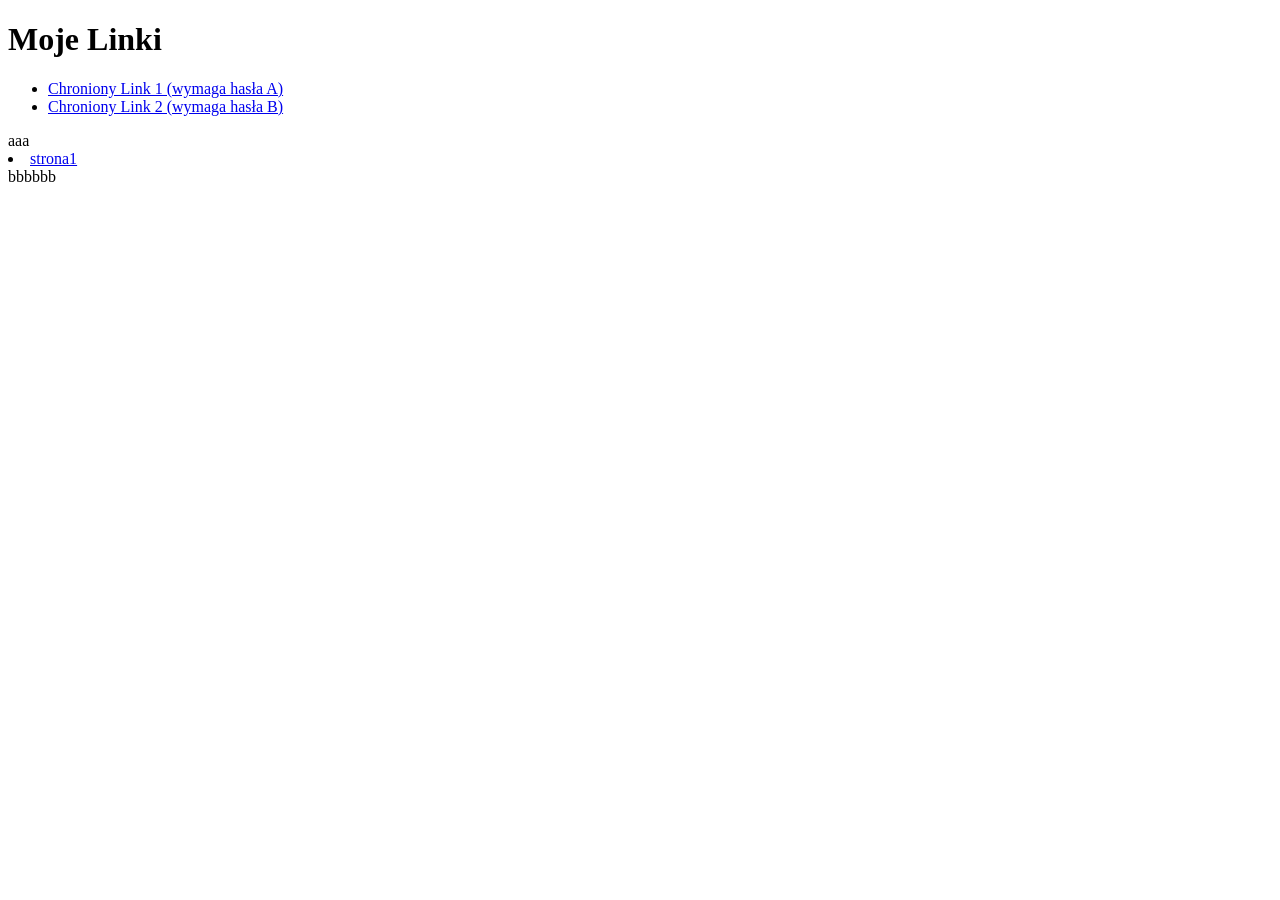
==== index.html @ b038ad85 "a" ====
<!DOCTYPE html>
<html lang="pl">
<head>
    <meta charset="UTF-8">
    <title>Strona Główna</title>
</head>
<body>
    <h1>Moje Linki</h1>
    <ul>
        <li><a href="/link1">Chroniony Link 1 (wymaga hasła A)</a></li>
        <li><a href="/link2">Chroniony Link 2 (wymaga hasła B)</a></li>
    </ul>
    
aaa    
<li><a href="/protected/strona1.html">strona1</a></li>
<a href="/protected/strona2.html" style="display:none;"></a>
bbbbbb
</body>
</html>
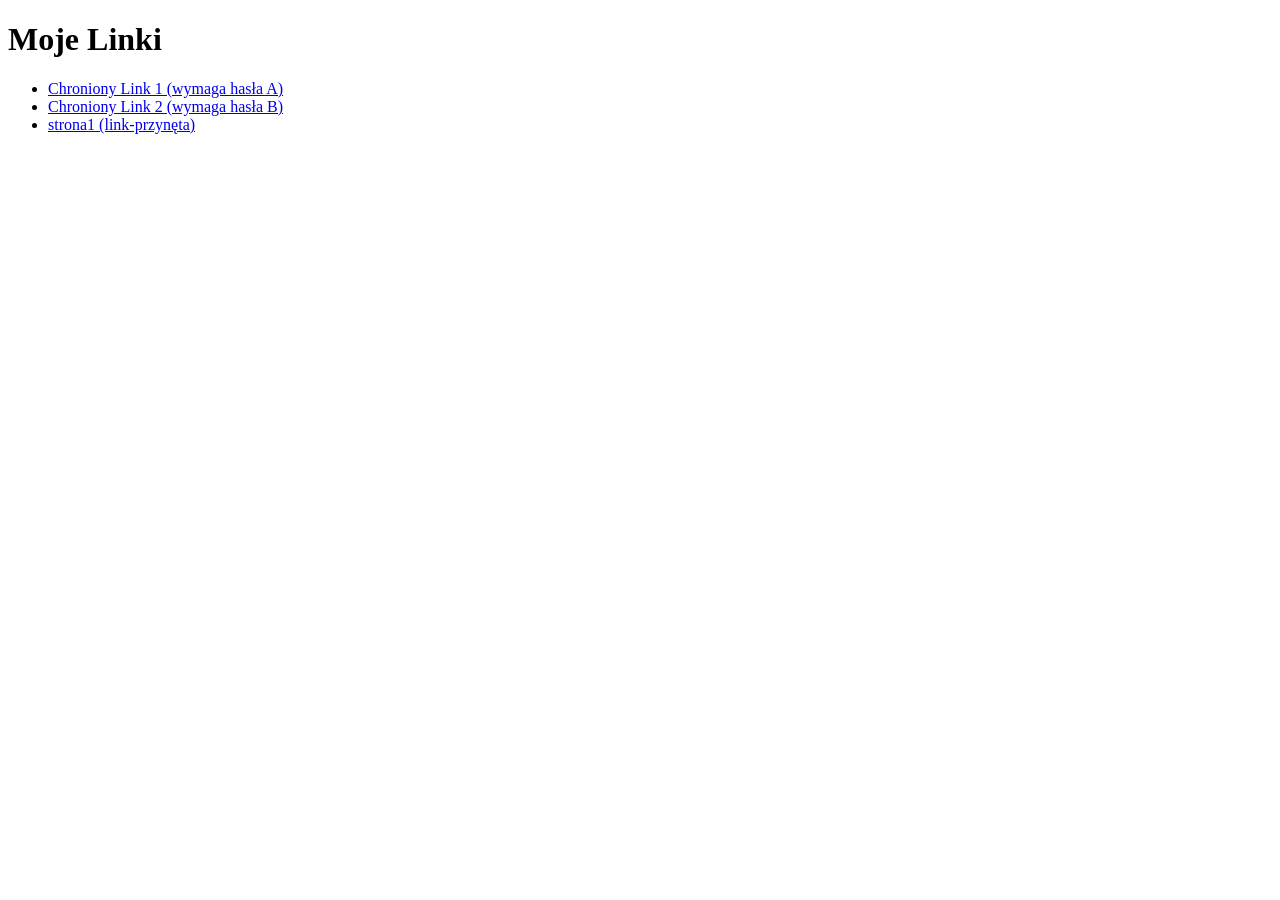
==== commit 9779313d: "a" ====
--- a/index.html
+++ b/index.html
@@ -9,11 +9,12 @@
     <ul>
         <li><a href="/link1">Chroniony Link 1 (wymaga hasła A)</a></li>
         <li><a href="/link2">Chroniony Link 2 (wymaga hasła B)</a></li>
+
+        <li><a href="/protected/strona1.html">strona1 (link-przynęta)</a></li>
+        
+        <li style="display:none;">
+            <a href="/protected/strona2.html">Ukryta przynęta 2</a>
+        </li>
     </ul>
-    
-aaa    
-<li><a href="/protected/strona1.html">strona1</a></li>
-<a href="/protected/strona2.html" style="display:none;"></a>
-bbbbbb
 </body>
 </html>
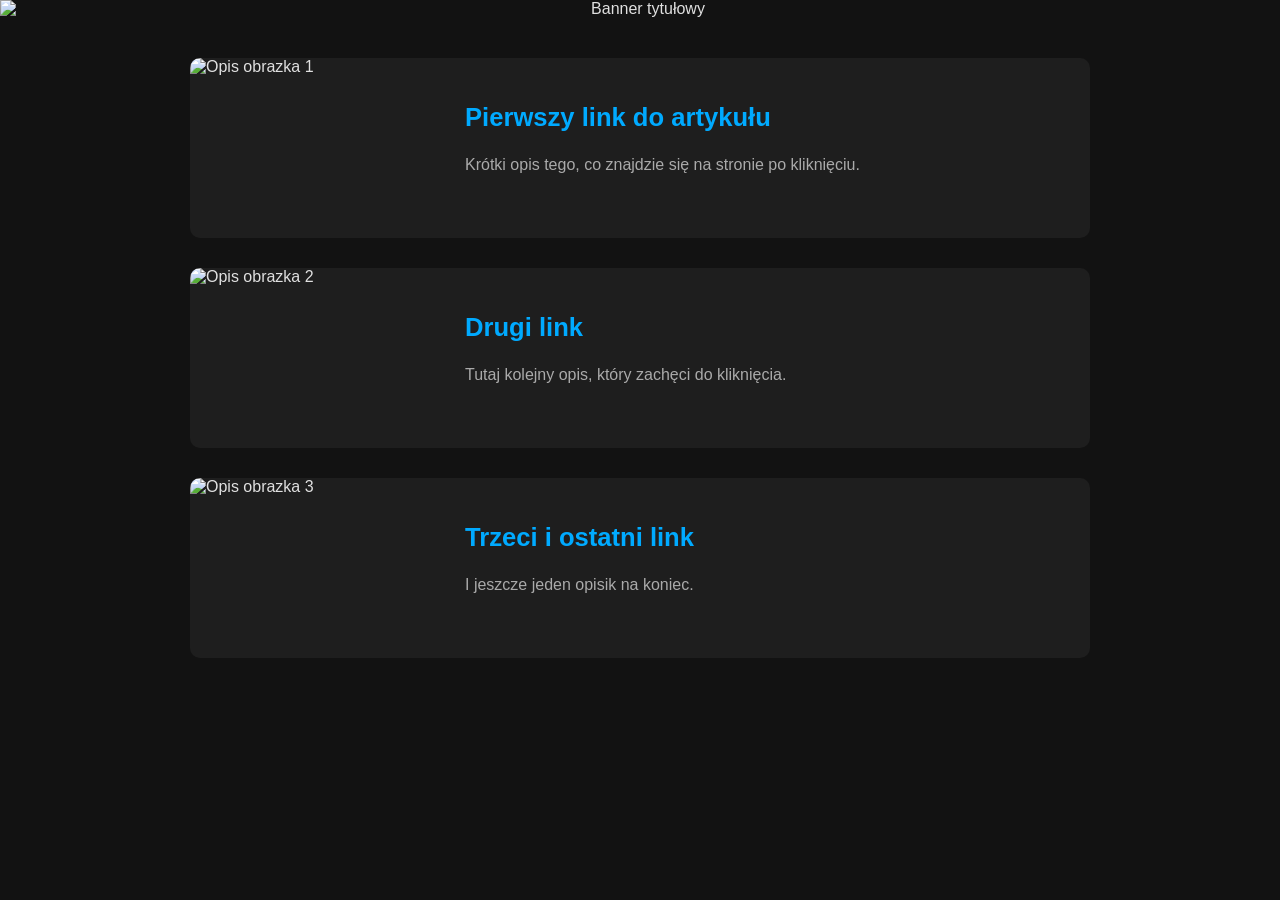
==== commit 2fe7ac7d: "a" ====
--- a/index.html
+++ b/index.html
@@ -2,19 +2,43 @@
 <html lang="pl">
 <head>
     <meta charset="UTF-8">
-    <title>Strona Główna</title>
+    <meta name="viewport" content="width=device-width, initial-scale=1.0">
+    <title>Moja Strona</title>
+    <link rel="stylesheet" href="style.css">
 </head>
 <body>
-    <h1>Moje Linki</h1>
-    <ul>
-        <li><a href="/link1">Chroniony Link 1 (wymaga hasła A)</a></li>
-        <li><a href="/link2">Chroniony Link 2 (wymaga hasła B)</a></li>
 
-        <li><a href="/protected/strona1.html">strona1 (link-przynęta)</a></li>
-        
-        <li style="display:none;">
-            <a href="/protected/strona2.html">Ukryta przynęta 2</a>
-        </li>
-    </ul>
+    <header class="banner">
+        <img src="https://via.placeholder.com/1200x400/1a1a1a/ffffff?text=MÓJ+BANNER" alt="Banner tytułowy">
+    </header>
+
+    <main class="container">
+
+        <article class="item">
+            <img src="https://via.placeholder.com/400x300/444/ffffff?text=Obrazek+1" alt="Opis obrazka 1">
+            <div class="item-content">
+                <h2><a href="/jeden.html">Pierwszy link do artykułu</a></h2>
+                <p>Krótki opis tego, co znajdzie się na stronie po kliknięciu.</p>
+            </div>
+        </article>
+
+        <article class="item">
+            <img src="https://via.placeholder.com/400x300/444/ffffff?text=Obrazek+2" alt="Opis obrazka 2">
+            <div class="item-content">
+                <h2><a href="#">Drugi link</a></h2>
+                <p>Tutaj kolejny opis, który zachęci do kliknięcia.</p>
+            </div>
+        </article>
+
+        <article class="item">
+            <img src="https://via.placeholder.com/400x300/444/ffffff?text=Obrazek+3" alt="Opis obrazka 3">
+            <div class="item-content">
+                <h2><a href="#">Trzeci i ostatni link</a></h2>
+                <p>I jeszcze jeden opisik na koniec.</p>
+            </div>
+        </article>
+
+    </main>
+
 </body>
 </html>
--- a/style.css
+++ b/style.css
@@ -0,0 +1,96 @@
+/* --- Globalne ustawienia (Ciemny motyw) --- */
+body {
+    margin: 0;
+    padding: 0;
+    font-family: -apple-system, BlinkMacSystemFont, "Segoe UI", Roboto, Helvetica, Arial, sans-serif;
+    background-color: #121212; /* Bardzo ciemne tło */
+    color: #e0e0e0; /* Jasny kolor tekstu */
+}
+
+/* --- Banner --- */
+.banner {
+    width: 100%;
+    text-align: center; /* Wyśrodkowanie obrazka, jeśli jest mniejszy */
+}
+
+.banner img {
+    width: 100%; /* Obrazek bannera na całą szerokość */
+    max-height: 400px; /* Ograniczenie wysokości, żeby nie zajął całego ekranu */
+    object-fit: cover; /* Kadruje obrazek, zamiast go rozciągać */
+    display: block; /* Usuwa ewentualne małe odstępy pod obrazkiem */
+}
+
+/* --- Kontener na zawartość --- */
+.container {
+    max-width: 900px; /* Ogranicza szerokość treści na dużych ekranach */
+    margin: 40px auto; /* Wyśrodkowanie i odstęp od góry/dołu */
+    padding: 0 20px; /* Mały padding po bokach na telefonach */
+}
+
+/* --- Pojedynczy element (obrazek + link) --- */
+.item {
+    display: flex; /* Układa obrazek i tekst obok siebie */
+    align-items: center; /* Wyrównuje w pionie do środka */
+    background-color: #1e1e1e; /* Trochę jaśniejsze tło "karty" */
+    border-radius: 10px; /* Nowoczesne, zaokrąglone rogi */
+    margin-bottom: 30px; /* Odstęp między elementami */
+    overflow: hidden; /* Trzyma zaokrąglone rogi obrazka */
+    
+    /* Płynne przejście dla efektu najechania */
+    transition: background-color 0.3s ease, transform 0.3s ease;
+}
+
+/* --- Obrazek w elemencie --- */
+.item img {
+    width: 250px; /* Stała szerokość obrazka */
+    height: 180px; /* Stała wysokość obrazka */
+    object-fit: cover; /* Kadrowanie */
+    flex-shrink: 0; /* Zapobiega kurczeniu się obrazka */
+}
+
+/* --- Treść obok obrazka (linki, tekst) --- */
+.item-content {
+    padding: 25px;
+}
+
+.item-content h2 {
+    margin-top: 0;
+    font-size: 1.6rem; /* Większy tytuł linku */
+}
+
+.item-content p {
+    font-size: 1rem;
+    color: #aaaaaa; /* Szary tekst opisu */
+    line-height: 1.5;
+}
+
+/* --- Styl linków --- */
+.item-content a {
+    text-decoration: none; /* Usuwa podkreślenie */
+    color: #00aaff; /* Jasny, nowoczesny niebieski */
+    transition: color 0.2s ease;
+}
+
+.item-content a:hover {
+    color: #40c4ff; /* Lekka zmiana koloru linku po najechaniu */
+}
+
+/* --- EFEKT NAJECHANIA MYSZĄ (HOVER) --- */
+.item:hover {
+    background-color: #2a2a2a; /* Rozjaśnienie tła karty */
+    transform: translateY(-5px); /* Lekkie uniesienie karty */
+    box-shadow: 0 8px 20px rgba(0, 0, 0, 0.4); /* Subtelny cień */
+}
+
+/* --- Responsywność (na małych ekranach) --- */
+@media (max-width: 600px) {
+    .item {
+        flex-direction: column; /* Układa obrazek nad tekstem */
+        align-items: stretch; /* Rozciąga elementy */
+    }
+
+    .item img {
+        width: 100%; /* Obrazek na całą szerokość */
+        height: 200px; /* Zmienna wysokość */
+    }
+}
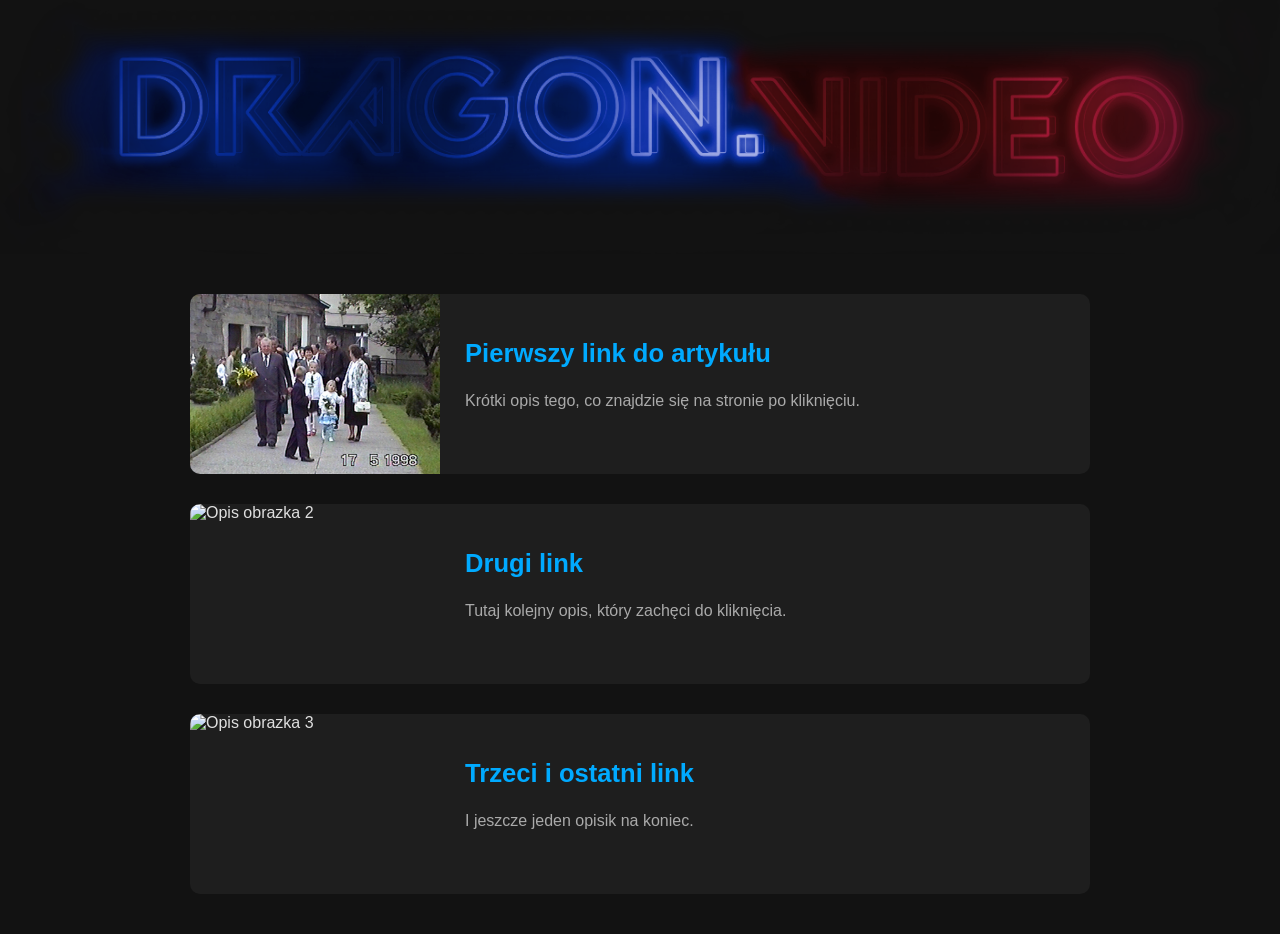
==== commit a276d494: "update" ====
--- a/index.html
+++ b/index.html
@@ -9,13 +9,13 @@
 <body>
 
     <header class="banner">
-        <img src="https://via.placeholder.com/1200x400/1a1a1a/ffffff?text=MÓJ+BANNER" alt="Banner tytułowy">
+        <img src="/images/banerv2.png" alt="DRAGON.VIDEO">
     </header>
 
     <main class="container">
 
         <article class="item">
-            <img src="https://via.placeholder.com/400x300/444/ffffff?text=Obrazek+1" alt="Opis obrazka 1">
+            <img src="/images/komunia_adama_min.png" alt="Komunista Adam 1998">
             <div class="item-content">
                 <h2><a href="/jeden.html">Pierwszy link do artykułu</a></h2>
                 <p>Krótki opis tego, co znajdzie się na stronie po kliknięciu.</p>
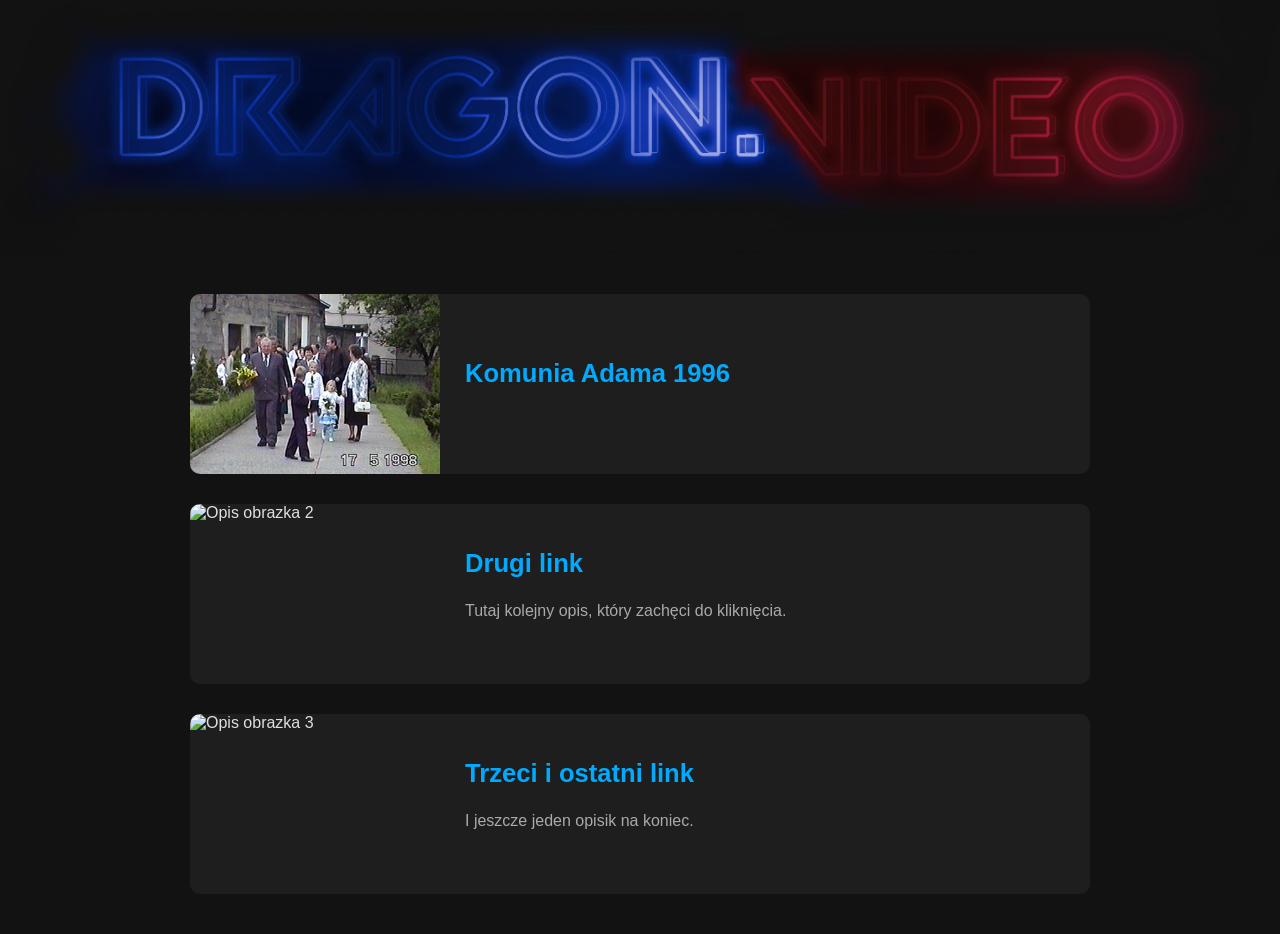
==== commit 6064face: "update" ====
--- a/index.html
+++ b/index.html
@@ -17,8 +17,8 @@
         <article class="item">
             <img src="/images/komunia_adama_min.png" alt="Komunista Adam 1998">
             <div class="item-content">
-                <h2><a href="/jeden.html">Pierwszy link do artykułu</a></h2>
-                <p>Krótki opis tego, co znajdzie się na stronie po kliknięciu.</p>
+                <h2><a href="/komunia_adama.html">Komunia Adama 1996</a></h2>
+                <p></p>
             </div>
         </article>
 
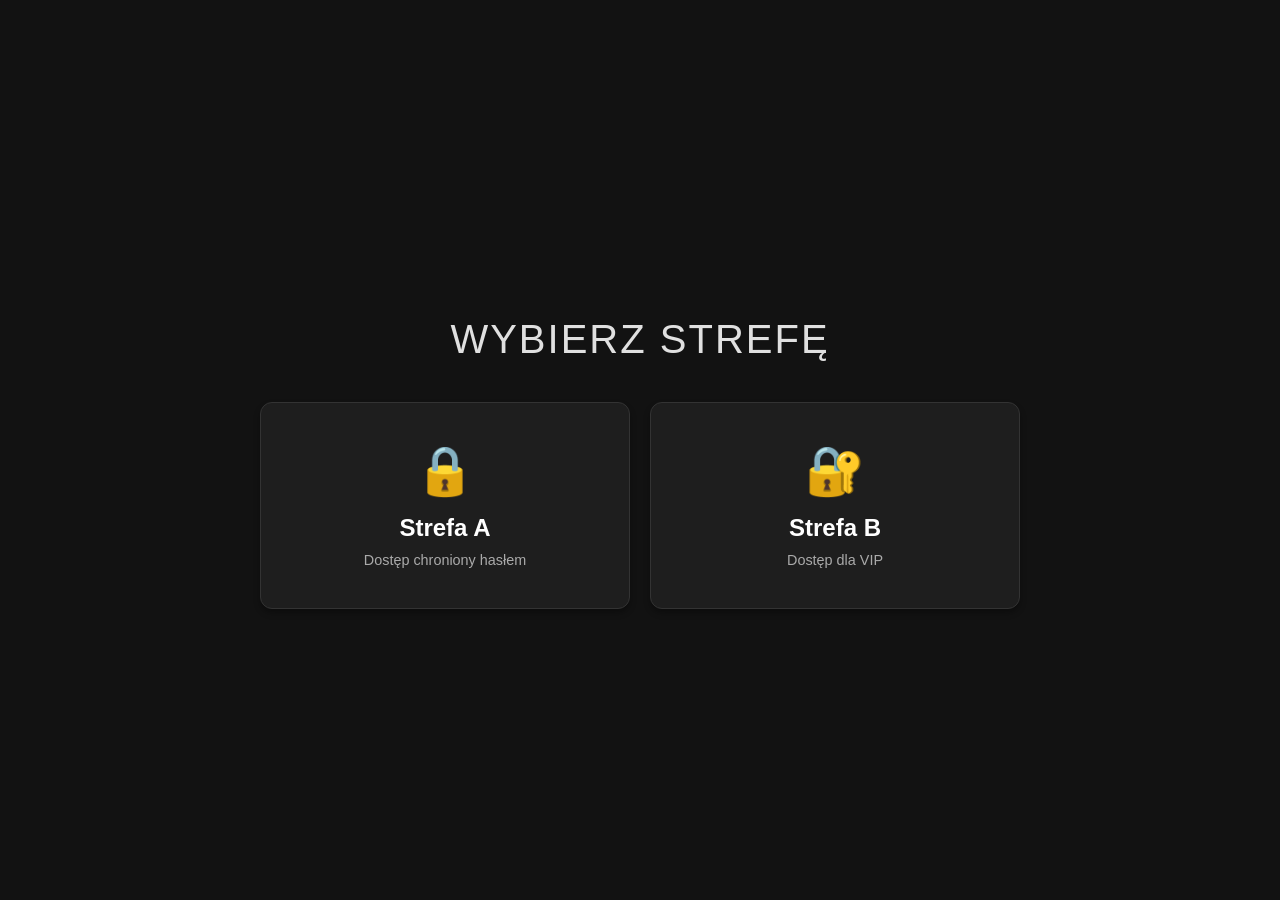
==== commit e2bead83: "Pierwszy commit" ====
--- a/index.html
+++ b/index.html
@@ -3,42 +3,107 @@
 <head>
     <meta charset="UTF-8">
     <meta name="viewport" content="width=device-width, initial-scale=1.0">
-    <title>Moja Strona</title>
-    <link rel="stylesheet" href="style.css">
+    <title>Portal Wideo</title>
+    <style>
+        /* Reset i podstawy */
+        * { box-sizing: border-box; }
+        body {
+            margin: 0;
+            padding: 0;
+            font-family: 'Segoe UI', Tahoma, Geneva, Verdana, sans-serif;
+            background-color: #121212; /* Bardzo ciemne tło */
+            color: #ffffff;
+            display: flex;
+            flex-direction: column;
+            align-items: center;
+            justify-content: center;
+            min-height: 100vh;
+        }
+
+        /* Kontener główny */
+        .container {
+            text-align: center;
+            max-width: 800px;
+            width: 100%;
+            padding: 20px;
+        }
+
+        h1 {
+            font-weight: 300;
+            font-size: 2.5rem;
+            margin-bottom: 40px;
+            letter-spacing: 2px;
+            color: #e0e0e0;
+        }
+
+        /* Siatka przycisków */
+        .zones-grid {
+            display: grid;
+            grid-template-columns: repeat(auto-fit, minmax(250px, 1fr));
+            gap: 20px;
+            justify-content: center;
+        }
+
+        /* Styl kafelka / przycisku */
+        .zone-card {
+            background: #1e1e1e;
+            border: 1px solid #333;
+            border-radius: 12px;
+            padding: 40px 20px;
+            text-decoration: none;
+            color: white;
+            transition: all 0.3s ease;
+            display: flex;
+            flex-direction: column;
+            align-items: center;
+            box-shadow: 0 4px 6px rgba(0,0,0,0.3);
+        }
+
+        .zone-card:hover {
+            background: #2a2a2a;
+            transform: translateY(-5px);
+            border-color: #3d5afe; /* Niebieski akcent przy najechaniu */
+            box-shadow: 0 10px 20px rgba(0,0,0,0.5);
+        }
+
+        /* Ikona i tekst */
+        .icon {
+            font-size: 3rem;
+            margin-bottom: 15px;
+        }
+        
+        .zone-title {
+            font-size: 1.5rem;
+            font-weight: 600;
+            margin-bottom: 10px;
+        }
+
+        .zone-desc {
+            font-size: 0.9rem;
+            color: #aaa;
+        }
+
+    </style>
 </head>
 <body>
 
-    <header class="banner">
-        <img src="/images/banerv2.png" alt="DRAGON.VIDEO">
-    </header>
+    <div class="container">
+        <h1>WYBIERZ STREFĘ</h1>
 
-    <main class="container">
+        <div class="zones-grid">
+            <a href="/strefa-a/" class="zone-card">
+                <div class="icon">🔒</div>
+                <div class="zone-title">Strefa A</div>
+                <div class="zone-desc">Dostęp chroniony hasłem</div>
+            </a>
 
-        <article class="item">
-            <img src="/images/komunia_adama_min.png" alt="Komunista Adam 1998">
-            <div class="item-content">
-                <h2><a href="/komunia_adama.html">Komunia Adama 1996</a></h2>
-                <p></p>
-            </div>
-        </article>
-
-        <article class="item">
-            <img src="https://via.placeholder.com/400x300/444/ffffff?text=Obrazek+2" alt="Opis obrazka 2">
-            <div class="item-content">
-                <h2><a href="#">Drugi link</a></h2>
-                <p>Tutaj kolejny opis, który zachęci do kliknięcia.</p>
-            </div>
-        </article>
-
-        <article class="item">
-            <img src="https://via.placeholder.com/400x300/444/ffffff?text=Obrazek+3" alt="Opis obrazka 3">
-            <div class="item-content">
-                <h2><a href="#">Trzeci i ostatni link</a></h2>
-                <p>I jeszcze jeden opisik na koniec.</p>
-            </div>
-        </article>
-
-    </main>
+            <a href="/strefa-b/" class="zone-card">
+                <div class="icon">🔐</div>
+                <div class="zone-title">Strefa B</div>
+                <div class="zone-desc">Dostęp dla VIP</div>
+            </a>
+        </div>
+    </div>
 
 </body>
-</html>
+</html>
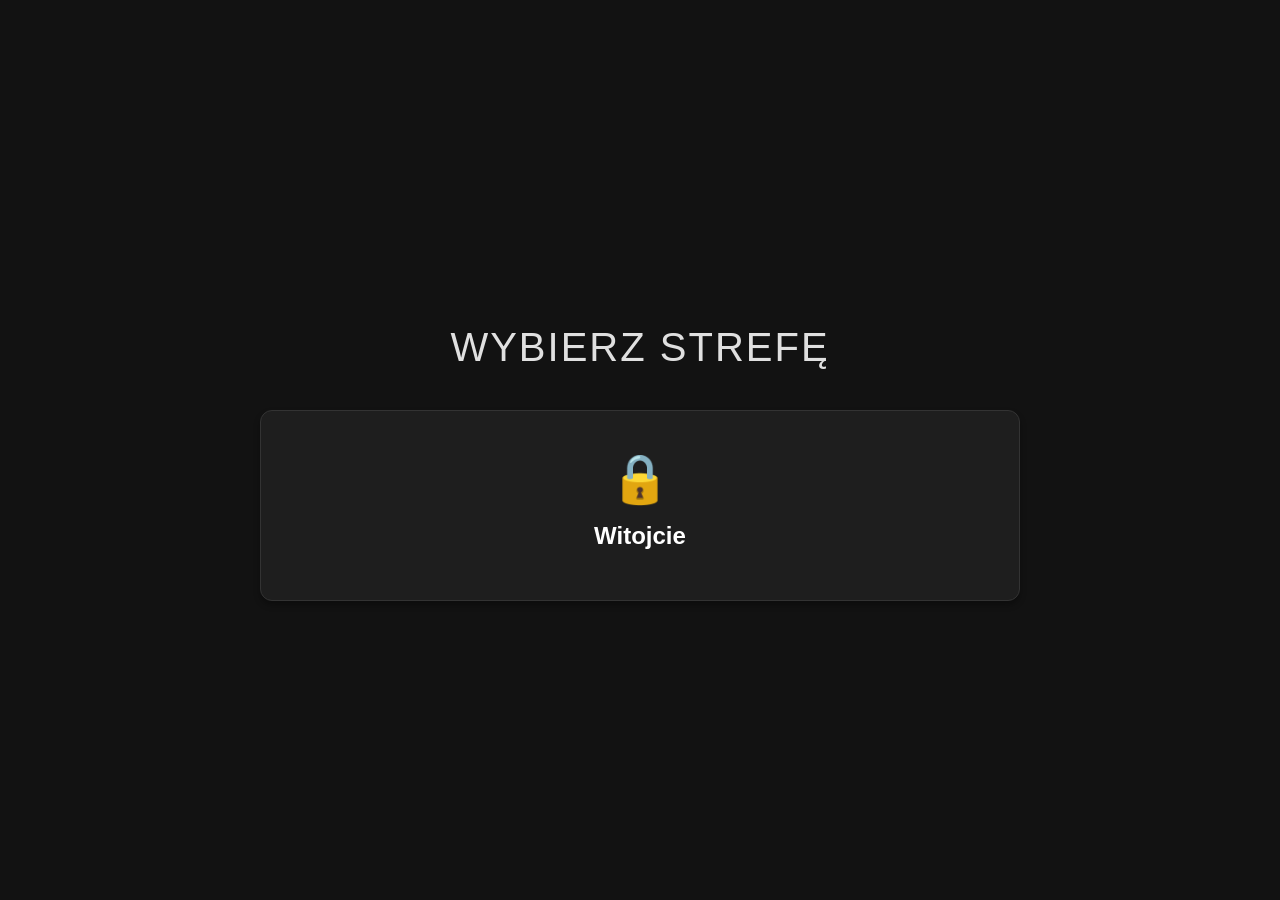
==== commit d0e82fef: "Yo" ====
--- a/index.html
+++ b/index.html
@@ -93,15 +93,10 @@
         <div class="zones-grid">
             <a href="/strefa-a/" class="zone-card">
                 <div class="icon">🔒</div>
-                <div class="zone-title">Strefa A</div>
-                <div class="zone-desc">Dostęp chroniony hasłem</div>
+                <div class="zone-title">Witojcie</div>
+                <div class="zone-desc"></div>
             </a>
 
-            <a href="/strefa-b/" class="zone-card">
-                <div class="icon">🔐</div>
-                <div class="zone-title">Strefa B</div>
-                <div class="zone-desc">Dostęp dla VIP</div>
-            </a>
         </div>
     </div>
 
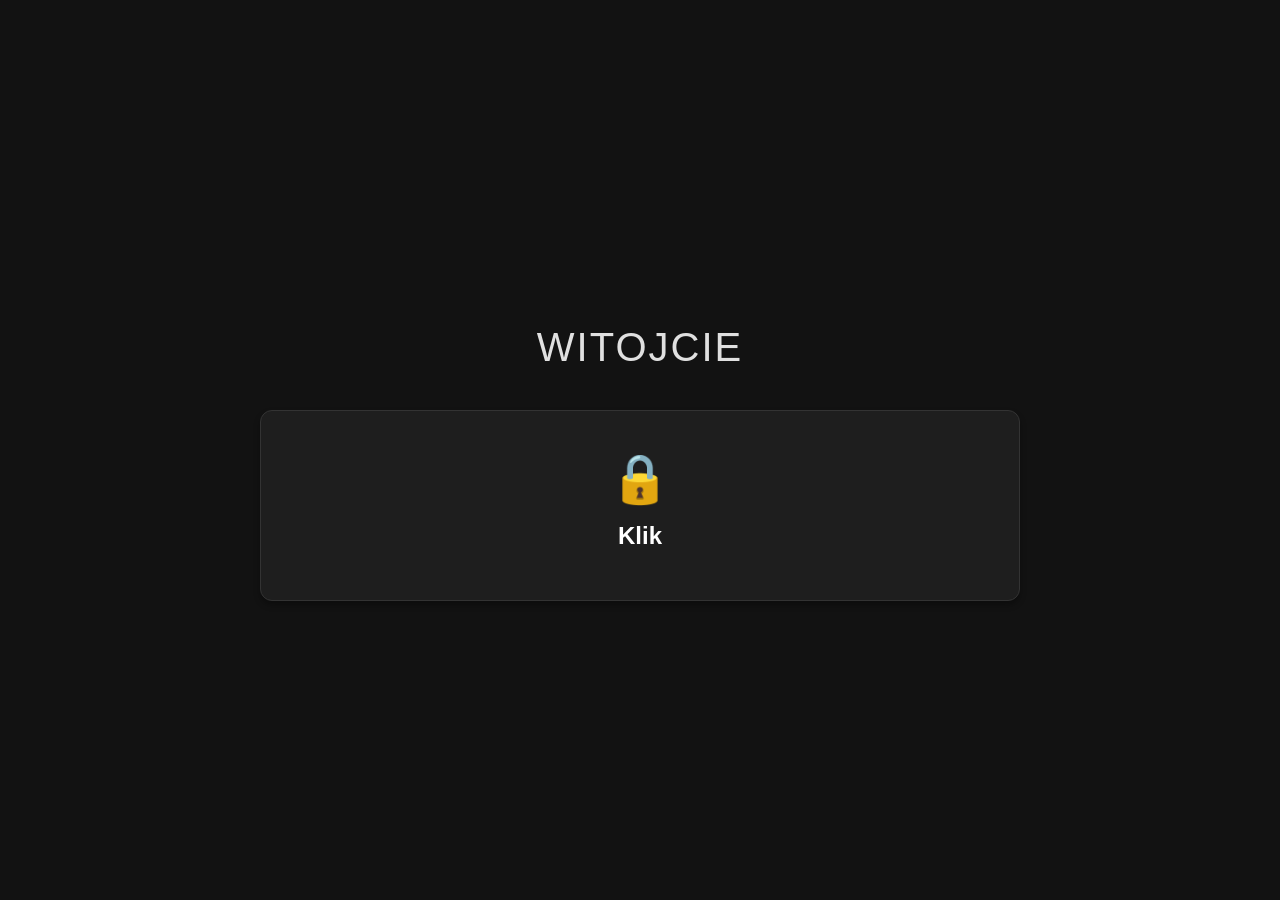
==== commit b8ffae00: "Yo" ====
--- a/index.html
+++ b/index.html
@@ -88,12 +88,12 @@
 <body>
 
     <div class="container">
-        <h1>WYBIERZ STREFĘ</h1>
+        <h1>WITOJCIE</h1>
 
         <div class="zones-grid">
             <a href="/strefa-a/" class="zone-card">
                 <div class="icon">🔒</div>
-                <div class="zone-title">Witojcie</div>
+                <div class="zone-title">Klik</div>
                 <div class="zone-desc"></div>
             </a>
 
